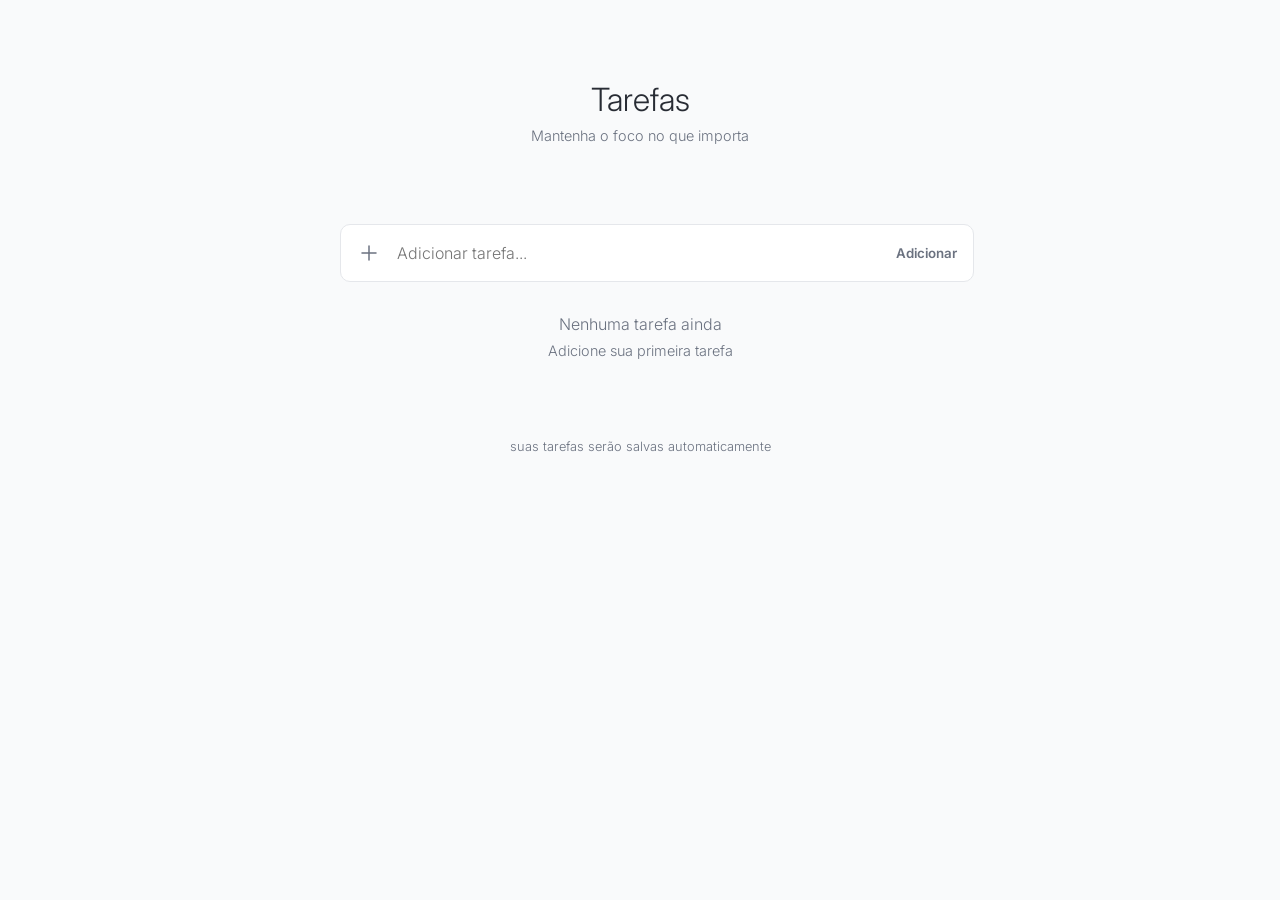
==== index.html @ 48d572f4 "subindo arquivos base para o github" ====
<!DOCTYPE html>
<html lang="pt-BR">
<head>
    <meta charset="UTF-8">
    <meta name="viewport" content="width=device-width, initial-scale=1.0">
    <link rel="stylesheet" href="style.css">
    <title>ToDo</title>
</head>
<body>
    <div class="titleDiv">
        <h1 class="titulo-principal">Tarefas</h1>
        <p class="subtitulo">Mantenha o foco no que importa</p>
    </div>

    <div class="main-div">
        <div class="inputDiv">
            <img src="plus (2).svg" alt="">
        
            <input type="text" name="" id="input-tarefa" placeholder="Adicionar tarefa..." class="input-texto">
            <button id = 'botao-adicionar'>Adicionar</button>
        </div>
        <div class="lista-tarefas-div">
            <ul class="lista-tarefas">

            </ul>
        </div>
    </div>

    <div class="tarefasVazias">
        <p class="nenhuma-tarefa">Nenhuma tarefa ainda</p>
        <p class="subtitulo">Adicione sua primeira tarefa</p>
    </div>

    <p class="subtitulo footer">suas tarefas serão salvas automaticamente</p>

    <script src="script.js"></script>
</body>
</html>
---- style.css ----
@import url('https://fonts.googleapis.com/css2?family=Inter:ital,opsz,wght@0,14..32,100..900;1,14..32,100..900&display=swap');

*{
    padding: 0;
    margin: 0;
}

body {
    box-sizing: border-box;
    height: 100vh;
    display: flex;
    flex-direction: column;
    align-items: center;
    font-family: 'Inter';
    background-color: #F9FAFB;
}

:root{
    --cor-titulo: #282c34;
    --cor-subtitulo: #6b7280;
    --cor-fundo: #F9FAFB;
    --card: #ffffff;
}

.titleDiv{
    text-align: center;
    margin-top: 5rem;
}

.titulo-principal{
    font-weight: 300;
    color: var(--cor-titulo);
}

.subtitulo{
    font-size: 0.9rem;
    font-weight: 300;
    color: var(--cor-subtitulo);
    margin-top: 0.5rem;
}


.main-div{
    width: 50%;
    max-width: 600px;
    display: flex;
    flex-direction: column;
}

.inputDiv{
    margin: 5rem 0 2rem 0;
    background-color: var(--card);
    border: 1px solid #e5e7eb;
    border-radius: 10px;
    padding: 1rem;
    width: 100%;
    display: flex;
}

.inputDiv input{
    width: 100%;
    border: 0;
    background-color: var(--card);
    border-color: var(--card);
    font-size: 1rem;
    margin-left: 1rem;
    font-weight: 300;
    color: var(--cor-subtitulo);
    font-family: 'inter';
}

input:focus{
    outline:none;
}

.tarefasVazias{
    text-align: center;
}

.nenhuma-tarefa{
    font-weight: 300;
    color: #6b7280;
}

.subtitulo.footer{
    font-size: 0.8rem;
    margin-top: 5rem;
}

.inputDiv button{
    border:none;
    background-color: var(--card);
    cursor: pointer;
    color: var(--cor-subtitulo);
    font-family: 'inter';
    font-weight: 600;
}

ul{
    list-style: none;
}

li{
    width:100%;
    background-color: var(--card);
    border: 1px solid #e5e7eb;
    border-radius: 10px;
    padding: 1rem;
    font-weight: 300;
    font-size: 0.9rem;
    color:#6b7280;
    display: flex;
    align-items: center;
    justify-content:space-between;
    gap: 1rem;
    margin-bottom: 1rem;
}

.item-text{
    text-decoration: line-through;
}

.botao-apagar{
    background: none;
    border: none;
    align-items: center;
    cursor: pointer;
}

span {
    margin-left: 1rem;
}
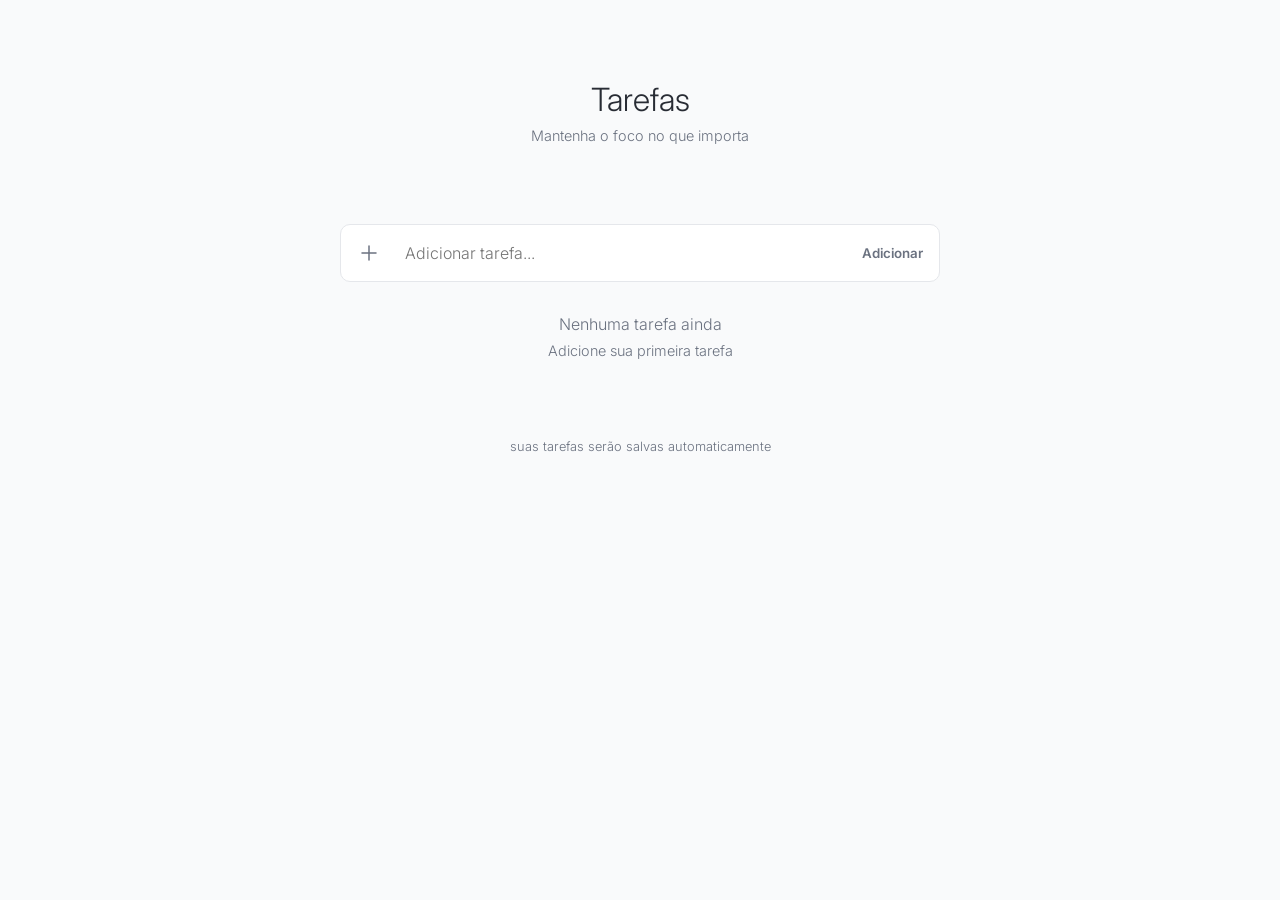
==== commit f533ef46: "movendo html para a pasta root" ====
--- a/index.html
+++ b/index.html
@@ -3,7 +3,7 @@
 <head>
     <meta charset="UTF-8">
     <meta name="viewport" content="width=device-width, initial-scale=1.0">
-    <link rel="stylesheet" href="style.css">
+    <link rel="stylesheet" href="/styles/style.css">
     <title>ToDo</title>
 </head>
 <body>
@@ -14,14 +14,15 @@
 
     <div class="main-div">
         <div class="inputDiv">
-            <img src="plus (2).svg" alt="">
-        
+            <img src="/assets/plus (2).svg" alt="">
             <input type="text" name="" id="input-tarefa" placeholder="Adicionar tarefa..." class="input-texto">
-            <button id = 'botao-adicionar'>Adicionar</button>
+            <button id = 'botao-adicionar' class="botao_add" type="button">
+                Adicionar
+            </button>
         </div>
         <div class="lista-tarefas-div">
             <ul class="lista-tarefas">
-
+                
             </ul>
         </div>
     </div>
@@ -33,6 +34,6 @@
 
     <p class="subtitulo footer">suas tarefas serão salvas automaticamente</p>
 
-    <script src="script.js"></script>
+    <script src="/script.js"></script>
 </body>
 </html>
--- a/styles/style.css
+++ b/styles/style.css
@@ -0,0 +1,164 @@
+@import url('https://fonts.googleapis.com/css2?family=Inter:ital,opsz,wght@0,14..32,100..900;1,14..32,100..900&display=swap');
+
+*{
+    padding: 0;
+    margin: 0;
+    box-sizing: border-box;
+
+}
+
+body {
+    min-height: 100vh;
+    display: flex;
+    flex-direction: column;
+    align-items: center;
+    font-family: 'Inter';
+    background-color: #F9FAFB;
+}
+
+:root{
+    --cor-titulo: #282c34;
+    --cor-subtitulo: #6b7280;
+    --cor-fundo: #F9FAFB;
+    --card: #ffffff;
+}
+
+.titleDiv{
+    text-align: center;
+    margin-top: 5rem;
+}
+
+.titulo-principal{
+    font-weight: 300;
+    color: var(--cor-titulo);
+}
+
+.subtitulo{
+    font-size: 0.9rem;
+    font-weight: 300;
+    color: var(--cor-subtitulo);
+    margin-top: 0.5rem;
+}
+
+
+.main-div{
+    width: clamp(280px, 92%, 600px);
+    max-width: 600px;
+    display: flex;
+    flex-direction: column;
+}
+
+.inputDiv{
+    margin: 5rem 0 2rem 0;
+    background-color: var(--card);
+    border: 1px solid #e5e7eb;
+    border-radius: 10px;
+    padding: 1rem;
+    width: 100%;
+    display: flex;
+    flex-wrap: wrap;
+    gap: 0.5rem;
+}
+
+.inputDiv input{
+    width: 100%;
+    border: 0;
+    background-color: var(--card);
+    border-color: var(--card);
+    font-size: 1rem;
+    margin-left: 1rem;
+    font-weight: 300;
+    color: var(--cor-subtitulo);
+    font-family: 'inter';
+    flex: 1;
+    min-width: 150px;
+    
+}
+
+input:focus{
+    outline:none;
+}
+
+.tarefasVazias{
+    text-align: center;
+}
+
+.nenhuma-tarefa{
+    font-weight: 300;
+    color: #6b7280;
+}
+
+.subtitulo.footer{
+    font-size: 0.8rem;
+    margin-top: 5rem;
+}
+
+.inputDiv button{
+    border:none;
+    background-color: var(--card);
+    cursor: pointer;
+    color: var(--cor-subtitulo);
+    font-family: 'inter';
+    font-weight: 600;
+}
+
+ul{
+    list-style: none;
+}
+
+li{
+    width:100%;
+    background-color: var(--card);
+    border: 1px solid #e5e7eb;
+    border-radius: 10px;
+    padding: 1rem;
+    font-weight: 300;
+    font-size: 0.9rem;
+    color:#6b7280;
+    display: flex;
+    align-items: center;
+    justify-content:space-between;
+    gap: 1rem;
+    margin-bottom: 1rem;
+    word-break: break-word;
+}
+
+.item-text{
+    text-decoration: line-through;
+}
+
+.botao-apagar{
+    background: none;
+    border: none;
+    align-items: center;
+    cursor: pointer;
+}
+
+span {
+    margin-left: 1rem;
+}
+
+.botao_add {
+    border-left: 10px solid red;
+}
+
+@media (max-width: 480px){
+
+    .titleDiv{
+        margin-top: 2rem;
+    }
+
+    .inputDiv{
+        margin: 2rem 0 1.5rem 0;
+    }
+
+    li{
+        padding: 0.8rem;
+        font-size: 0.85rem;
+    }
+
+    .botao_add{
+        font-size: 0.85rem;
+    }
+
+}
